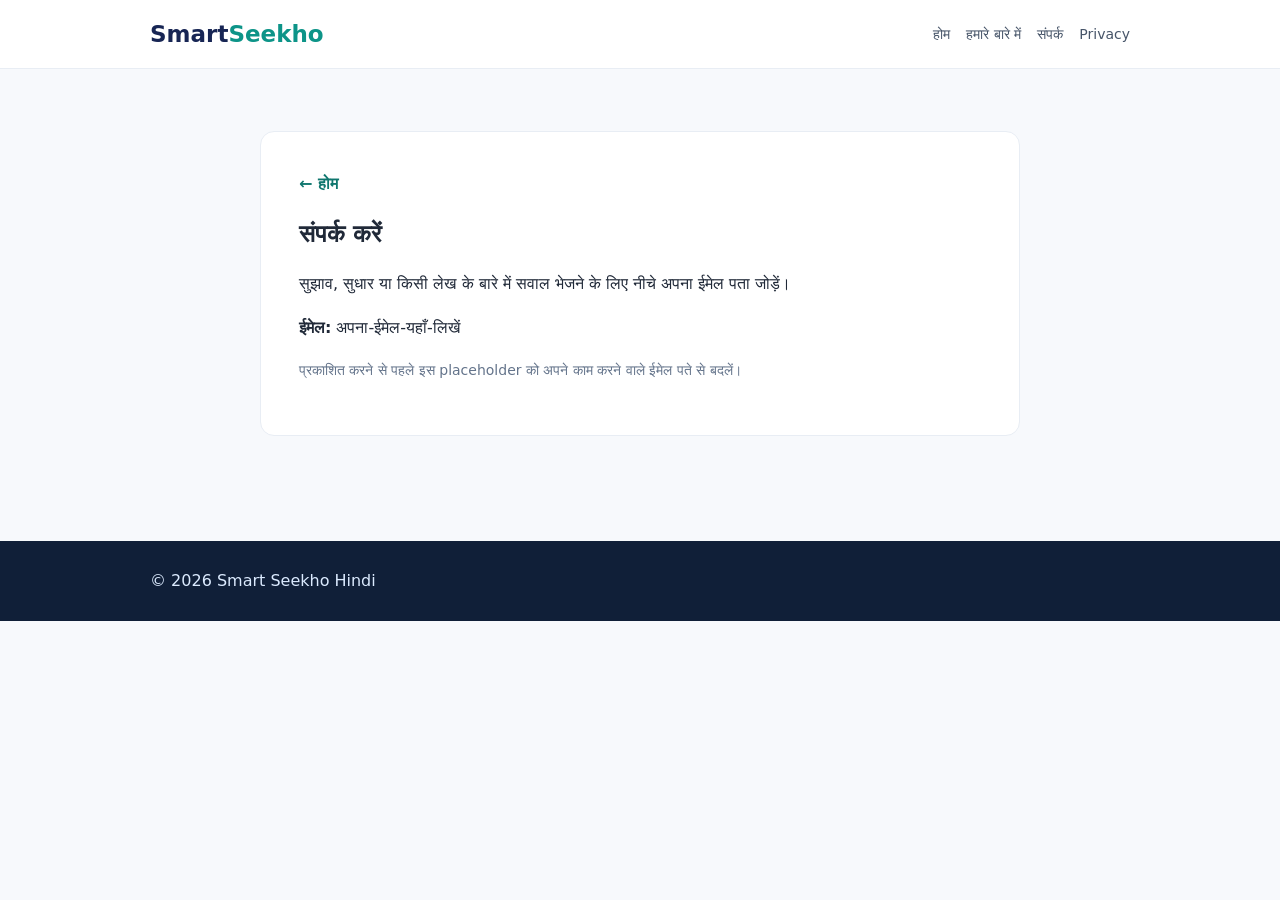
==== contact.html @ a3362ba2 "Add files via upload" ====
<!doctype html><html lang="hi"><head><meta charset="utf-8"><meta name="viewport" content="width=device-width,initial-scale=1"><title>संपर्क | Smart Seekho Hindi</title><link rel="stylesheet" href="style.css"></head><body><header><div class="wrap nav"><a class="brand" href="index.html">Smart<span>Seekho</span></a><nav><a href="index.html">होम</a><a href="about.html">हमारे बारे में</a><a href="contact.html">संपर्क</a><a href="privacy.html">Privacy</a></nav></div></header><main class="wrap"><article class="article"><a class="back" href="index.html">← होम</a><h1>संपर्क करें</h1><p>सुझाव, सुधार या किसी लेख के बारे में सवाल भेजने के लिए नीचे अपना ईमेल पता जोड़ें।</p><p><strong>ईमेल:</strong> अपना-ईमेल-यहाँ-लिखें</p><p class="muted">प्रकाशित करने से पहले इस placeholder को अपने काम करने वाले ईमेल पते से बदलें।</p></article></main><footer><div class="wrap"><p>© 2026 Smart Seekho Hindi</p></div></footer></body></html>
---- style.css ----
*{box-sizing:border-box}body{margin:0;font-family:system-ui,-apple-system,"Noto Sans Devanagari",sans-serif;color:#202938;background:#f7f9fc;line-height:1.75}.wrap{width:min(100% - 32px,980px);margin:auto}header{background:#fff;border-bottom:1px solid #e8edf4}.nav{display:flex;align-items:center;justify-content:space-between;gap:18px;min-height:68px}.brand{font-size:23px;font-weight:800;color:#172554;text-decoration:none}.brand span{color:#0d9488}nav{display:flex;gap:16px;flex-wrap:wrap}nav a,footer a{color:#475569;text-decoration:none;font-size:14px}.hero{background:linear-gradient(120deg,#102a56,#087e83);color:white;padding:62px 0}.hero h1{font-size:clamp(30px,6vw,48px);line-height:1.25;margin:8px 0}.hero p{max-width:650px}.eyebrow,.tag{font-size:13px;letter-spacing:.3px;color:#0d9488;font-weight:700}.hero .eyebrow{color:#a7f3d0}.btn{display:inline-block;margin-top:12px;background:#fff;color:#12335c;text-decoration:none;padding:10px 18px;border-radius:9px;font-weight:700}main{padding:30px 0 50px}.intro,.notice{background:#fff;border:1px solid #e8edf4;border-radius:14px;padding:22px;margin-bottom:28px}.cards{display:grid;grid-template-columns:repeat(auto-fit,minmax(230px,1fr));gap:16px}.card{background:#fff;border:1px solid #e8edf4;border-radius:14px;padding:20px}.card h3{line-height:1.45}.card a{color:#17345d;text-decoration:none}.card p{color:#64748b}.more{font-weight:700}.tag{background:#e6fffb;padding:4px 9px;border-radius:20px}h2{line-height:1.35}footer{background:#101f38;color:#dbeafe;padding:22px 0}footer p{margin:4px 0}footer a{color:#dbeafe}.article{max-width:760px;margin:32px auto 55px;background:white;padding:clamp(20px,5vw,38px);border-radius:14px;border:1px solid #e8edf4}.article h1{line-height:1.35}.article h2{margin-top:28px}.article li{margin:8px 0}.back{color:#0f766e;text-decoration:none;font-weight:700}.muted{color:#64748b;font-size:14px}@media(max-width:560px){.nav{align-items:flex-start;flex-direction:column;padding:12px 0}nav{gap:12px}.hero{padding:42px 0}}
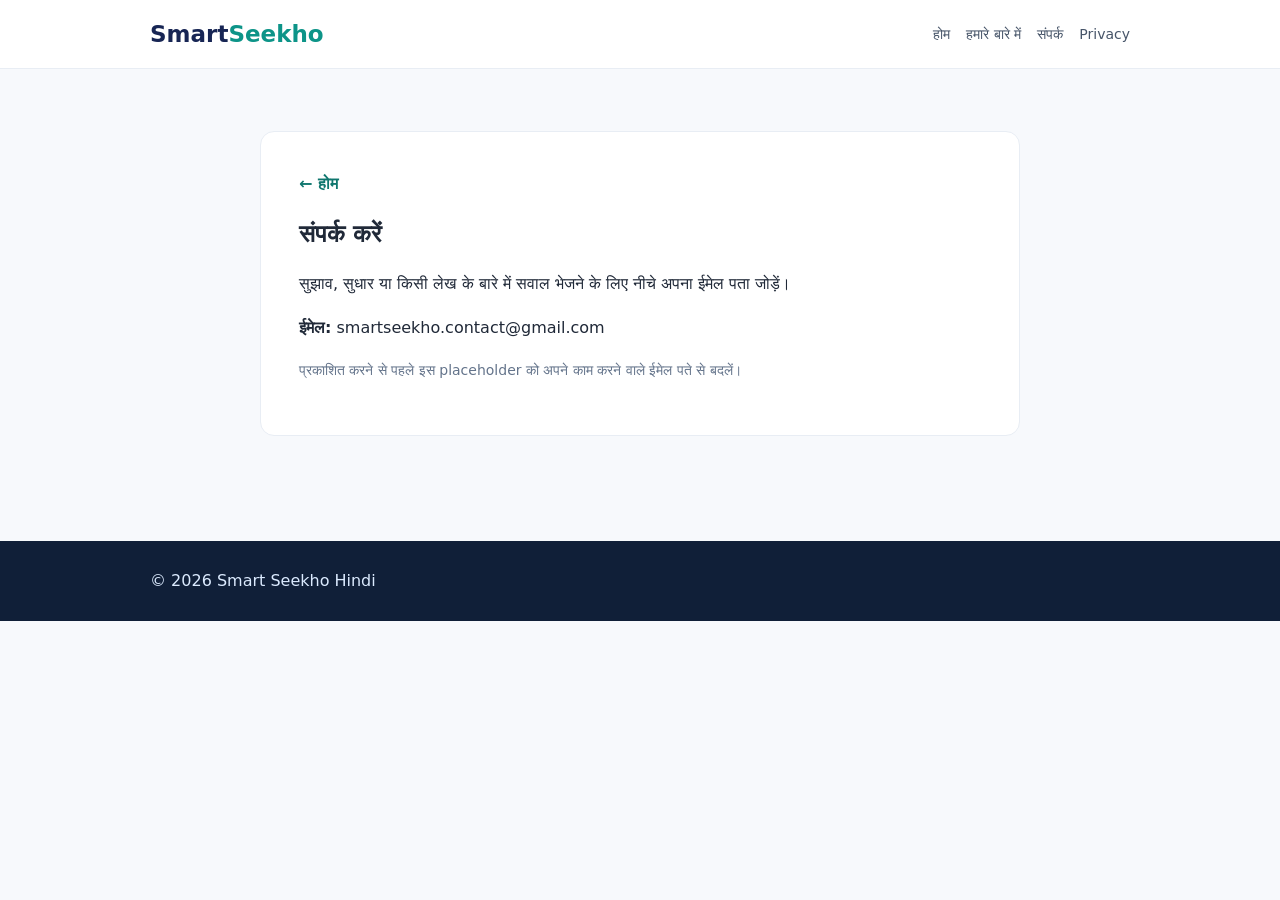
==== commit 067952a5: "Update contact.html" ====
--- a/contact.html
+++ b/contact.html
@@ -1 +1 @@
-<!doctype html><html lang="hi"><head><meta charset="utf-8"><meta name="viewport" content="width=device-width,initial-scale=1"><title>संपर्क | Smart Seekho Hindi</title><link rel="stylesheet" href="style.css"></head><body><header><div class="wrap nav"><a class="brand" href="index.html">Smart<span>Seekho</span></a><nav><a href="index.html">होम</a><a href="about.html">हमारे बारे में</a><a href="contact.html">संपर्क</a><a href="privacy.html">Privacy</a></nav></div></header><main class="wrap"><article class="article"><a class="back" href="index.html">← होम</a><h1>संपर्क करें</h1><p>सुझाव, सुधार या किसी लेख के बारे में सवाल भेजने के लिए नीचे अपना ईमेल पता जोड़ें।</p><p><strong>ईमेल:</strong> अपना-ईमेल-यहाँ-लिखें</p><p class="muted">प्रकाशित करने से पहले इस placeholder को अपने काम करने वाले ईमेल पते से बदलें।</p></article></main><footer><div class="wrap"><p>© 2026 Smart Seekho Hindi</p></div></footer></body></html>+<!doctype html><html lang="hi"><head><meta charset="utf-8"><meta name="viewport" content="width=device-width,initial-scale=1"><title>संपर्क | Smart Seekho Hindi</title><link rel="stylesheet" href="style.css"></head><body><header><div class="wrap nav"><a class="brand" href="index.html">Smart<span>Seekho</span></a><nav><a href="index.html">होम</a><a href="about.html">हमारे बारे में</a><a href="contact.html">संपर्क</a><a href="privacy.html">Privacy</a></nav></div></header><main class="wrap"><article class="article"><a class="back" href="index.html">← होम</a><h1>संपर्क करें</h1><p>सुझाव, सुधार या किसी लेख के बारे में सवाल भेजने के लिए नीचे अपना ईमेल पता जोड़ें।</p><p><strong>ईमेल:</strong> smartseekho.contact@gmail.com</p><p class="muted">प्रकाशित करने से पहले इस placeholder को अपने काम करने वाले ईमेल पते से बदलें।</p></article></main><footer><div class="wrap"><p>© 2026 Smart Seekho Hindi</p></div></footer></body></html>
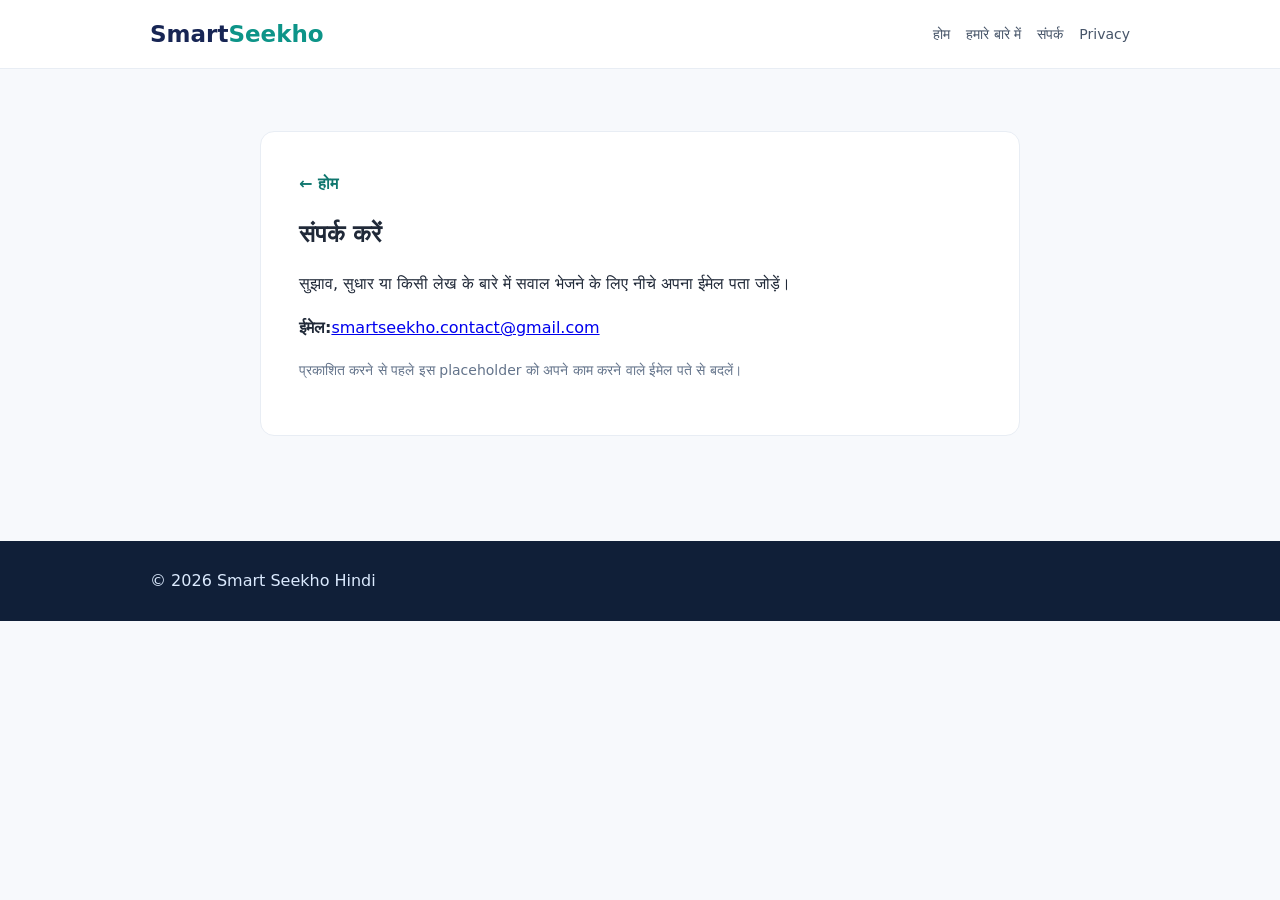
==== commit 5ee7a387: "Update contact.html" ====
--- a/contact.html
+++ b/contact.html
@@ -1 +1 @@
-<!doctype html><html lang="hi"><head><meta charset="utf-8"><meta name="viewport" content="width=device-width,initial-scale=1"><title>संपर्क | Smart Seekho Hindi</title><link rel="stylesheet" href="style.css"></head><body><header><div class="wrap nav"><a class="brand" href="index.html">Smart<span>Seekho</span></a><nav><a href="index.html">होम</a><a href="about.html">हमारे बारे में</a><a href="contact.html">संपर्क</a><a href="privacy.html">Privacy</a></nav></div></header><main class="wrap"><article class="article"><a class="back" href="index.html">← होम</a><h1>संपर्क करें</h1><p>सुझाव, सुधार या किसी लेख के बारे में सवाल भेजने के लिए नीचे अपना ईमेल पता जोड़ें।</p><p><strong>ईमेल:</strong> smartseekho.contact@gmail.com</p><p class="muted">प्रकाशित करने से पहले इस placeholder को अपने काम करने वाले ईमेल पते से बदलें।</p></article></main><footer><div class="wrap"><p>© 2026 Smart Seekho Hindi</p></div></footer></body></html>
+<!doctype html><html lang="hi"><head><meta charset="utf-8"><meta name="viewport" content="width=device-width,initial-scale=1"><title>संपर्क | Smart Seekho Hindi</title><link rel="stylesheet" href="style.css"></head><body><header><div class="wrap nav"><a class="brand" href="index.html">Smart<span>Seekho</span></a><nav><a href="index.html">होम</a><a href="about.html">हमारे बारे में</a><a href="contact.html">संपर्क</a><a href="privacy.html">Privacy</a></nav></div></header><main class="wrap"><article class="article"><a class="back" href="index.html">← होम</a><h1>संपर्क करें</h1><p>सुझाव, सुधार या किसी लेख के बारे में सवाल भेजने के लिए नीचे अपना ईमेल पता जोड़ें।</p><p><strong>ईमेल:</strong><a href="mailto:smartseekho.contact@gmail.com">smartseekho.contact@gmail.com</a> </p><p class="muted">प्रकाशित करने से पहले इस placeholder को अपने काम करने वाले ईमेल पते से बदलें।</p></article></main><footer><div class="wrap"><p>© 2026 Smart Seekho Hindi</p></div></footer></body></html>
